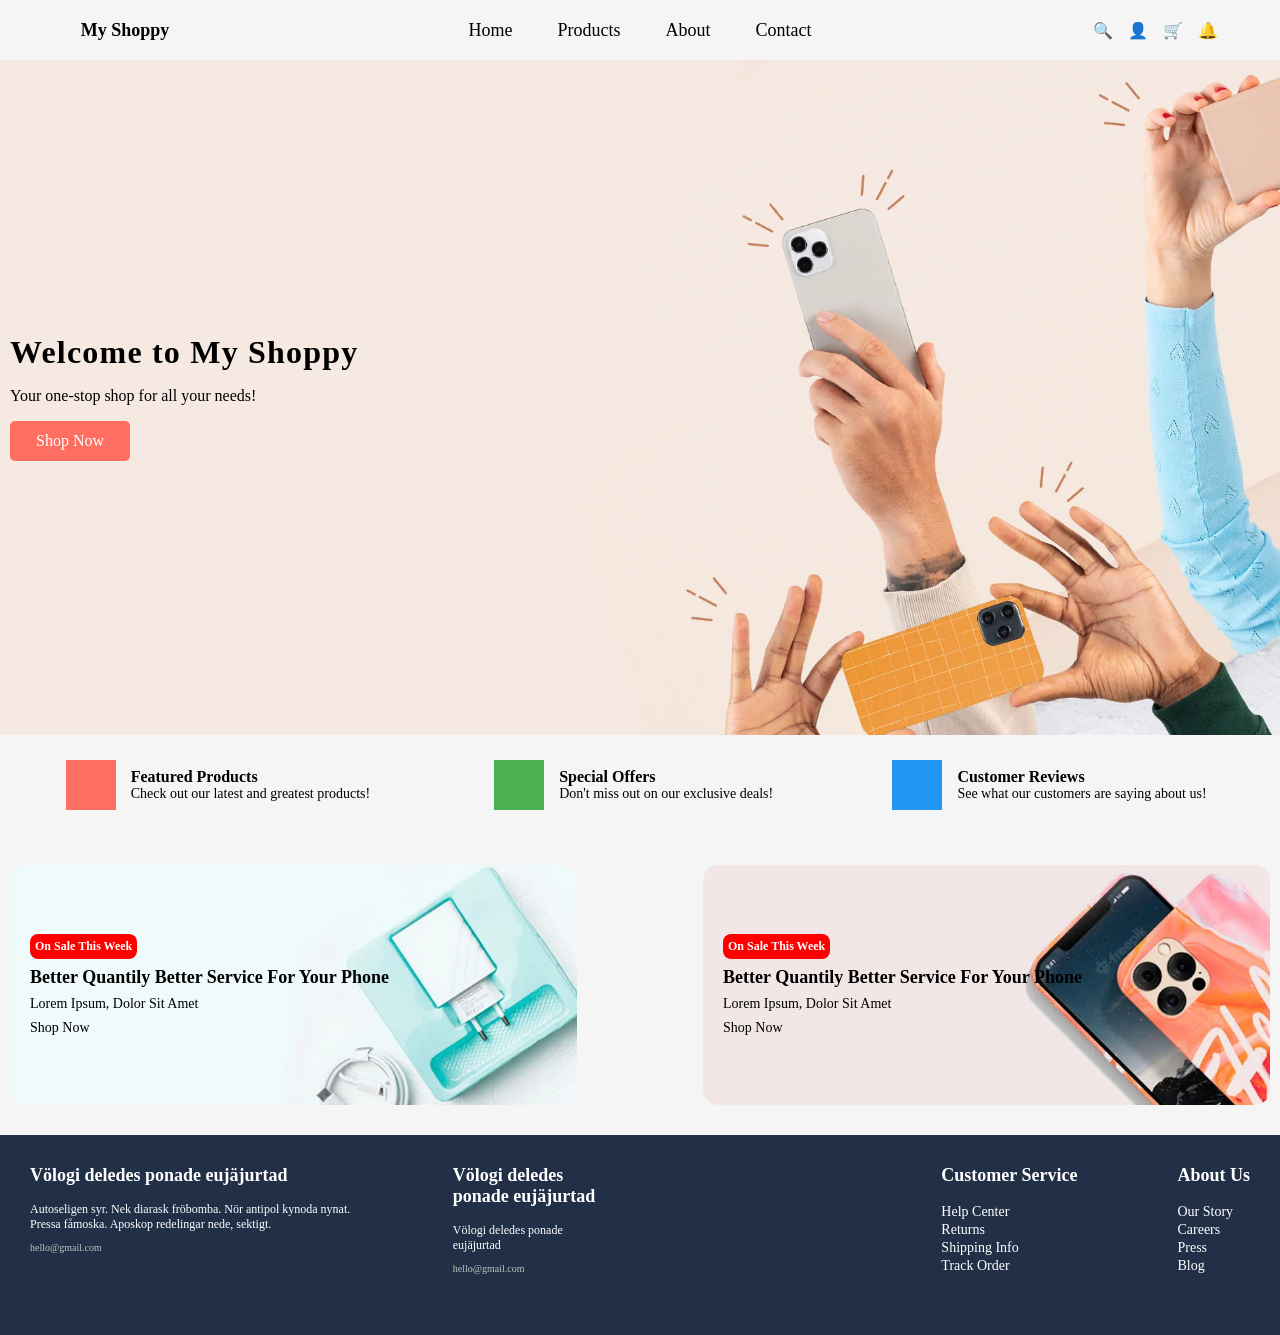
==== index.html @ 3c0213d6 "website demo finish" ====
<!doctype html>
<html lang="en">
	<head>
		<meta charset="UTF-8" />
		<meta name="viewport" content="width=device-width, initial-scale=1.0" />
		<title>My Shoppy</title>
		<!-- css connect link-->
		<link rel="stylesheet" href="index.css" />
		<!-- logo -->
		<link rel="icon" type="image/jpg" href="./images/media/wallpaper_space.jpg" />
	</head>
	<body>
		<div class="container">
			<div class="header">
				<div class="sub-header">
					<div class="logo">My Shoppy</div>
					<div class="links">
						<ul>
							<li><a href="#">Home</a></li>
							<li><a href="#">Products</a></li>
							<li><a href="#">About</a></li>
							<li><a href="#">Contact</a></li>
						</ul>
					</div>
					<div class="icons">
						<div class="search-icon">🔍</div>
						<div class="user-icon">👤</div>
						<div class="cart-icon">🛒</div>
						<div class="notification-icon">🔔</div>
					</div>
				</div>
			</div>
			<div class="hero-section">
				<div class="hero-content">
					<h1>Welcome to My Shoppy</h1>
					<p>Your one-stop shop for all your needs!</p>
					<a class="shop-now-button" href="https://shop.com.mm">Shop Now</a>
				</div>
			</div>

			<div class="content">
				<div class="first-content">
					<div class="first-content-div">
						<div class="box"></div>
						<div>
							<h2>Featured Products</h2>
							<p>Check out our latest and greatest products!</p>
						</div>
					</div>
					<div class="first-content-div">
						<div class="box"></div>
						<div>
							<h2>Special Offers</h2>
							<p>Don't miss out on our exclusive deals!</p>
						</div>
					</div>
					<div class="first-content-div">
						<div class="box"></div>
						<div>
							<h2>Customer Reviews</h2>
							<p>See what our customers are saying about us!</p>
						</div>
					</div>
				</div>
				<div class="second-content">
					<div class="second-content-section">
						<div class="ad">on sale this week</div>
						<div class="title">better quantily better service for your phone</div>
						<div class="description">Lorem ipsum, dolor sit amet</div>
						<a href="#" class="link">shop now</a>
					</div>
					<div class="second-content-section">
						<div class="ad">on sale this week</div>
						<div class="title">better quantily better service for your phone</div>
						<div class="description">Lorem ipsum, dolor sit amet</div>
						<a href="#" class="link">shop now</a>
					</div>
				</div>
			</div>
			<div class="footer">
				<div class="footer-section">
					<div>
						<div class="footer-section-title">Völogi deledes ponade eujäjurtad</div>
						<div class="footer-section-description">Autoseligen syr. Nek diarask fröbomba. Nör antipol kynoda nynat. Pressa fåmoska. Aposkop redelingar nede, sektigt.</div>
						<div class="footer-section-body">hello@gmail.com</div>
					</div>
					<div>
						<div class="footer-section-title">Völogi deledes ponade eujäjurtad</div>
						<div class="footer-section-description">Völogi deledes ponade eujäjurtad</div>
						<div class="footer-section-body">hello@gmail.com</div>
					</div>
				</div>
				<div class="footer-section">
					<div>
						<div class="footer-section-title">Customer Service</div>
						<ul>
							<li><a href="#">Help Center</a></li>
							<li><a href="#">Returns</a></li>
							<li><a href="#">Shipping Info</a></li>
							<li><a href="#">Track Order</a></li>
						</ul>
					</div>
					<div>
						<div class="footer-section-title">About Us</div>
						<ul>
							<li><a href="#">Our Story</a></li>
							<li><a href="#">Careers</a></li>
							<li><a href="#">Press</a></li>
							<li><a href="#">Blog</a></li>
						</ul>
					</div>
				</div>
			</div>
		</div>
	</body>
</html>
---- index.css ----
* {
	margin: 0;
	padding: 0;
	box-sizing: border-box;
}

.container {
	width: 100%;
	height: 100%;
	background-color: #f5f5f5;
}

.header {
	width: 100%;
	height: 60px;
}
.sub-header {
	width: 100%;
	height: 100%;
	display: flex;
	flex-direction: row;
	justify-content: center;
	align-items: center;
}
.sub-header .logo {
	width: 250px;
	height: 100%;
	text-align: center;
	display: flex;
	justify-content: center;
	align-items: center;
	font-size: 18px;
	font-weight: 700;
}
.sub-header .links {
	width: calc(100% - 500px);
	height: 100%;
	display: flex;
}
.sub-header .links ul {
	display: flex;
	justify-content: center;
	align-items: center;
	list-style-type: none;
	gap: 45px;
	width: 100%;
}
.sub-header .links ul li a {
	text-decoration: none;
	font-size: 18px;
	color: black;
}
.sub-header .links ul li a:hover {
	color: #ff6f61;
	font-weight: 700;
	font-size: 19px;
}
.sub-header .icons {
	width: 250px;
	height: 100%;
	display: flex;
	justify-content: center;
	align-items: center;
	gap: 15px;
}

.hero-section {
	width: 100%;
	height: 75vh;
	background-color: #e0e0e0;
	background-image: url('./images/media/hero_section.webp');
	background-size: cover;
	background-position: center;
	background-repeat: no-repeat;
}
.hero-content {
	width: auto;
	height: 100%;
	color: black;
	display: flex;
	flex-direction: column;
	justify-content: center;
	padding: 10px;
}
.hero-content h1 {
	font-size: 32px;
	font-weight: 700;
	letter-spacing: 1.2px;
}
.hero-content p {
	margin-block: 16px;
	font-size: 16px;
	font-weight: 400;
	/* margin top and margin bottom */
}
.hero-content a {
	width: 120px;
	height: 40px;
	background-color: #ff6f61;
	color: white;
	border: none;
	border-radius: 5px;
	cursor: pointer;
	display: flex;
	justify-content: center;
	align-items: center;
	text-decoration: none;
}
.content {
	width: 100%;
	height: 100%;
	padding-inline: 10px;
}
.first-content {
	width: 100%;
	height: 100px;
	display: flex;
}
.first-content-div {
	width: 33%;
	height: 100%;
	display: flex;
	justify-content: center;
	align-items: center;
}
.first-content-div .box {
	width: 50px;
	height: 50px;
	margin-right: 15px;
}
.first-content .first-content-div:nth-child(1) .box {
	background-color: #ff6f61;
}
.first-content .first-content-div:nth-child(2) .box {
	background-color: #4caf50;
}
.first-content .first-content-div:nth-child(3) .box {
	background-color: #2196f3;
}
.first-content-div h2 {
	font-size: 16px;
}
.first-content-div p {
	font-size: 14px;
}
.second-content {
	width: 100%;
	height: 300px;
	display: flex;
	justify-content: space-between;
	align-items: center;
}
.second-content-section {
	width: 45%;
	height: 80%;
	background-color: #7e57c2;
	background-size: cover;
	background-position: 100%;
	background-repeat: no-repeat;
	border-radius: 15px;
	display: flex;
	flex-direction: column;
	justify-content: center;
	gap: 8px;
	padding: 20px;
}
.second-content-section:first-child {
	background-image: url('./images/media/banner-27.webp');
}
.second-content-section:last-child {
	background-image: url('./images/media/banner-28.webp');
}
.second-content-section .ad {
	color: white;
	font-size: 12px;
	background-color: red;
	padding: 5px;
	border-radius: 8px;
	font-weight: 700;
	width: fit-content;
	text-transform: capitalize;
}
.second-content-section .title {
	font-size: 18px;
	font-weight: 700;
	text-transform: capitalize;
}
.second-content-section .description {
	font-size: 14px;
	font-weight: 400;
	text-transform: capitalize;
}
.second-content-section .link {
	font-size: 14px;
	font-weight: 400;
	text-transform: capitalize;
	text-decoration: none;
	color: black;
}
.footer {
	width: 100%;
	height: 200px;
	background-color: #213047;
	display: flex;
	gap: 20px;
}
.footer .footer-section {
	width: 50%;
	height: 100%;
	padding: 30px;
	color: white;
	display: flex;
	gap: 100px;
	justify-content: flex-end;
}
.footer .footer-section .footer-section-title {
	font-size: 18px;
	font-weight: 700;
	margin-bottom: 16px;
	color: white;
}
.footer .footer-section .footer-section-description {
	font-size: 12px;
	margin-bottom: 10px;
	color: white;
}
.footer-section-body {
	font-size: 10px;
	color: silver;
}
.footer .footer-section li {
	list-style-type: none;
}
.footer .footer-section a {
	font-size: 14px;
	margin-bottom: 10px;
	color: white;
	text-decoration: none;
}

@media only screen and (max-width: 768px) {
	.sub-header .logo {
		width: 150px;
		font-size: 16px;
	}
	.sub-header .links {
		width: calc(100% - 300px);
	}
	.sub-header .icons {
		width: 150px;
	}
	.sub-header .links ul {
		gap: 35px;
	}
	.sub-header .links ul li a {
		font-size: 16px;
	}
}
@media only screen and (max-width: 600px) {
	.sub-header .logo {
		width: 80px;
		font-size: 14px;
	}
	.sub-header .links {
		width: calc(100% - 210px);
	}
	.sub-header .icons {
		width: 80px;
	}
	.sub-header .links ul {
		gap: 15px;
	}
	.sub-header .links ul li a {
		font-size: 14px;
	}
}
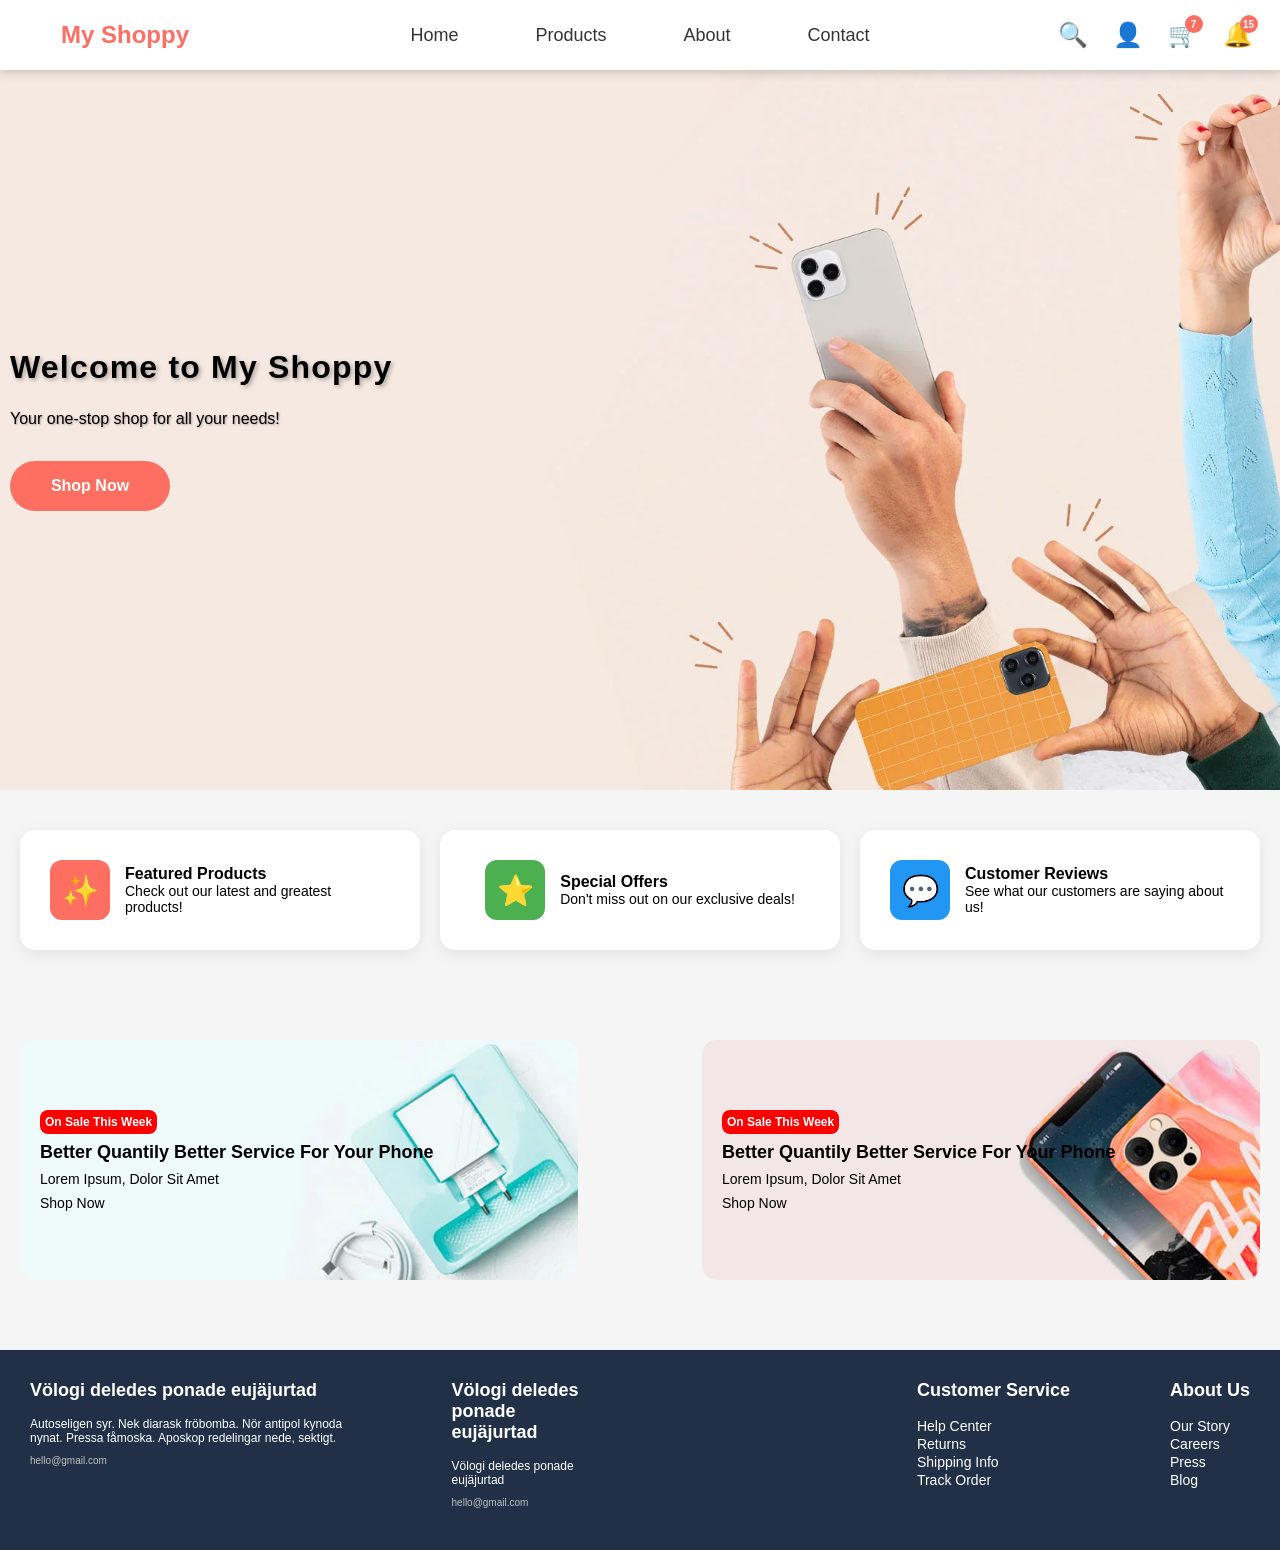
==== commit cd60b380: "header overflow fixed" ====
--- a/index.html
+++ b/index.html
@@ -23,10 +23,16 @@
 						</ul>
 					</div>
 					<div class="icons">
-						<div class="search-icon">🔍</div>
-						<div class="user-icon">👤</div>
-						<div class="cart-icon">🛒</div>
-						<div class="notification-icon">🔔</div>
+						<button class="icon-btn search-icon">🔍</button>
+						<button class="icon-btn user-icon">👤</button>
+						<button class="icon-btn cart-icon">
+							🛒
+							<span class="cart-badge">7</span>
+						</button>
+						<button class="icon-btn notification-icon">
+							🔔
+							<span class="notification-badge">15</span>
+						</button>
 					</div>
 				</div>
 			</div>
@@ -41,27 +47,28 @@
 			<div class="content">
 				<div class="first-content">
 					<div class="first-content-div">
-						<div class="box"></div>
+						<div class="box">✨</div>
 						<div>
 							<h2>Featured Products</h2>
 							<p>Check out our latest and greatest products!</p>
 						</div>
 					</div>
 					<div class="first-content-div">
-						<div class="box"></div>
+						<div class="box">⭐</div>
 						<div>
 							<h2>Special Offers</h2>
 							<p>Don't miss out on our exclusive deals!</p>
 						</div>
 					</div>
 					<div class="first-content-div">
-						<div class="box"></div>
+						<div class="box">💬</div>
 						<div>
 							<h2>Customer Reviews</h2>
 							<p>See what our customers are saying about us!</p>
 						</div>
 					</div>
 				</div>
+				
 				<div class="second-content">
 					<div class="second-content-section">
 						<div class="ad">on sale this week</div>
@@ -81,7 +88,10 @@
 				<div class="footer-section">
 					<div>
 						<div class="footer-section-title">Völogi deledes ponade eujäjurtad</div>
-						<div class="footer-section-description">Autoseligen syr. Nek diarask fröbomba. Nör antipol kynoda nynat. Pressa fåmoska. Aposkop redelingar nede, sektigt.</div>
+						<div class="footer-section-description">
+							Autoseligen syr. Nek diarask fröbomba. Nör antipol kynoda nynat. Pressa fåmoska.
+							Aposkop redelingar nede, sektigt.
+						</div>
 						<div class="footer-section-body">hello@gmail.com</div>
 					</div>
 					<div>
--- a/index.css
+++ b/index.css
@@ -3,6 +3,9 @@
 	padding: 0;
 	box-sizing: border-box;
 }
+body {
+	font-family: Arial, Helvetica, sans-serif;
+}
 
 .container {
 	width: 100%;
@@ -12,15 +15,18 @@
 
 .header {
 	width: 100%;
-	height: 60px;
+	height: 70px;
+	background-color: #ffffff;
+	box-shadow: 0 2px 10px rgba(0, 0, 0, 0.2);
+	position: sticky;
+	top: 0;
+	z-index: 2;
 }
 .sub-header {
 	width: 100%;
 	height: 100%;
 	display: flex;
 	flex-direction: row;
-	justify-content: center;
-	align-items: center;
 }
 .sub-header .logo {
 	width: 250px;
@@ -29,9 +35,17 @@
 	display: flex;
 	justify-content: center;
 	align-items: center;
-	font-size: 18px;
-	font-weight: 700;
-}
+	font-size: 24px;
+	font-weight: 700;
+	color: #ff6f61;
+	cursor: pointer;
+	transition: transform 0.3s ease;
+}
+
+.sub-header .logo:hover {
+	transform: scale(1.1);
+}
+
 .sub-header .links {
 	width: calc(100% - 500px);
 	height: 100%;
@@ -48,12 +62,17 @@
 .sub-header .links ul li a {
 	text-decoration: none;
 	font-size: 18px;
-	color: black;
+	color: #333;
+	font-weight: 500;
+	transition: all 0.3s ease;
+	height: 100%;
+	padding: 8px 16px;
+	border-radius: 5px;
 }
 .sub-header .links ul li a:hover {
 	color: #ff6f61;
 	font-weight: 700;
-	font-size: 19px;
+	background-color: #fff0ee;
 }
 .sub-header .icons {
 	width: 250px;
@@ -63,19 +82,58 @@
 	align-items: center;
 	gap: 15px;
 }
+.icon-btn {
+	background: none;
+	border: none;
+	cursor: pointer;
+	font-size: 24px;
+	border-radius: 50%;
+	width: 40px;
+	height: 40px;
+	transition: all 0.3s ease;
+	position: relative;
+}
+.icon-btn:hover {
+	background-color: #f0f0f0;
+	transform: scale(1.1);
+}
+.cart-badge,
+.notification-badge {
+	position: absolute;
+	top: 0px;
+	right: 0px;
+	background-color: #ff6f61;
+	width: 18px;
+	height: 18px;
+	font-size: 10px;
+	display: flex;
+	justify-content: center;
+	align-items: center;
+	border-radius: 100%;
+	color: white;
+	font-weight: bold;
+}
 
 .hero-section {
 	width: 100%;
-	height: 75vh;
-	background-color: #e0e0e0;
+	height: 80vh;
+	background: linear-gradient(135deg, #667eea, #764ba2);
 	background-image: url('./images/media/hero_section.webp');
 	background-size: cover;
 	background-position: center;
 	background-repeat: no-repeat;
+	position: relative;
+	z-index: 1;
+	display: flex;
+	align-items: center;
 }
 .hero-content {
-	width: auto;
-	height: 100%;
+	width: 100%;
+	max-width: 1400px;
+	/* 1200px -> laptop   */
+	/* 768px -> tablet */
+	/* 600px -> mobile */
+	/* 320px -> mobile */
 	color: black;
 	display: flex;
 	flex-direction: column;
@@ -86,47 +144,79 @@
 	font-size: 32px;
 	font-weight: 700;
 	letter-spacing: 1.2px;
+	margin-bottom: 20px;
+	text-shadow: 2px 2px 4px rgba(0, 0, 0, 0.3);
 }
 .hero-content p {
-	margin-block: 16px;
+	margin-bottom: 30px;
 	font-size: 16px;
 	font-weight: 400;
+	line-height: 1.6;
+	text-shadow: 1px 1px 2px rgba(0, 0, 0, 0.3);
 	/* margin top and margin bottom */
 }
 .hero-content a {
-	width: 120px;
-	height: 40px;
+	width: 160px;
+	height: 50px;
 	background-color: #ff6f61;
 	color: white;
 	border: none;
-	border-radius: 5px;
+	border-radius: 25px;
 	cursor: pointer;
 	display: flex;
 	justify-content: center;
 	align-items: center;
 	text-decoration: none;
+	font-size: 16px;
+	font-weight: 700;
+	transition: background-color 0.3s ease;
+}
+.hero-content a:hover {
+	background-color: #ff5a4d;
+	transform: translateY(-3px);
+	box-shadow: 0 6px 20px rgba(255, 111, 97, 0.6);
 }
 .content {
 	width: 100%;
-	height: 100%;
-	padding-inline: 10px;
-}
+	max-width: 1400px;
+	margin: 0 auto;
+	height: 100%;
+	padding: 40px 20px 40px 20px;
+}
+
+/* top -> right -> bottom -> left */
 .first-content {
 	width: 100%;
-	height: 100px;
-	display: flex;
+	display: flex;
+	gap: 20px;
+	margin-bottom: 60px;
 }
 .first-content-div {
-	width: 33%;
-	height: 100%;
-	display: flex;
-	justify-content: center;
-	align-items: center;
+	flex: 1;
+	display: flex;
+	justify-content: center;
+	align-items: center;
+	background-color: #ffffff;
+	padding: 30px;
+	border-radius: 15px;
+	gap: 15px;
+	box-shadow: 0 4px 15px rgba(0, 0, 0, 0.08);
+	transition: all 0.3s ease;
+	cursor: pointer;
+}
+.first-content-div:hover {
+	box-shadow: 0 8px 25px rgba(0, 0, 0, 0.15);
+	transform: translateY(-5px);
 }
 .first-content-div .box {
-	width: 50px;
-	height: 50px;
-	margin-right: 15px;
+	width: 60px;
+	height: 60px;
+	border-radius: 12px;
+	display: flex;
+	justify-content: center;
+	align-items: center;
+	font-size: 30px;
+	flex-shrink: 0;
 }
 .first-content .first-content-div:nth-child(1) .box {
 	background-color: #ff6f61;
